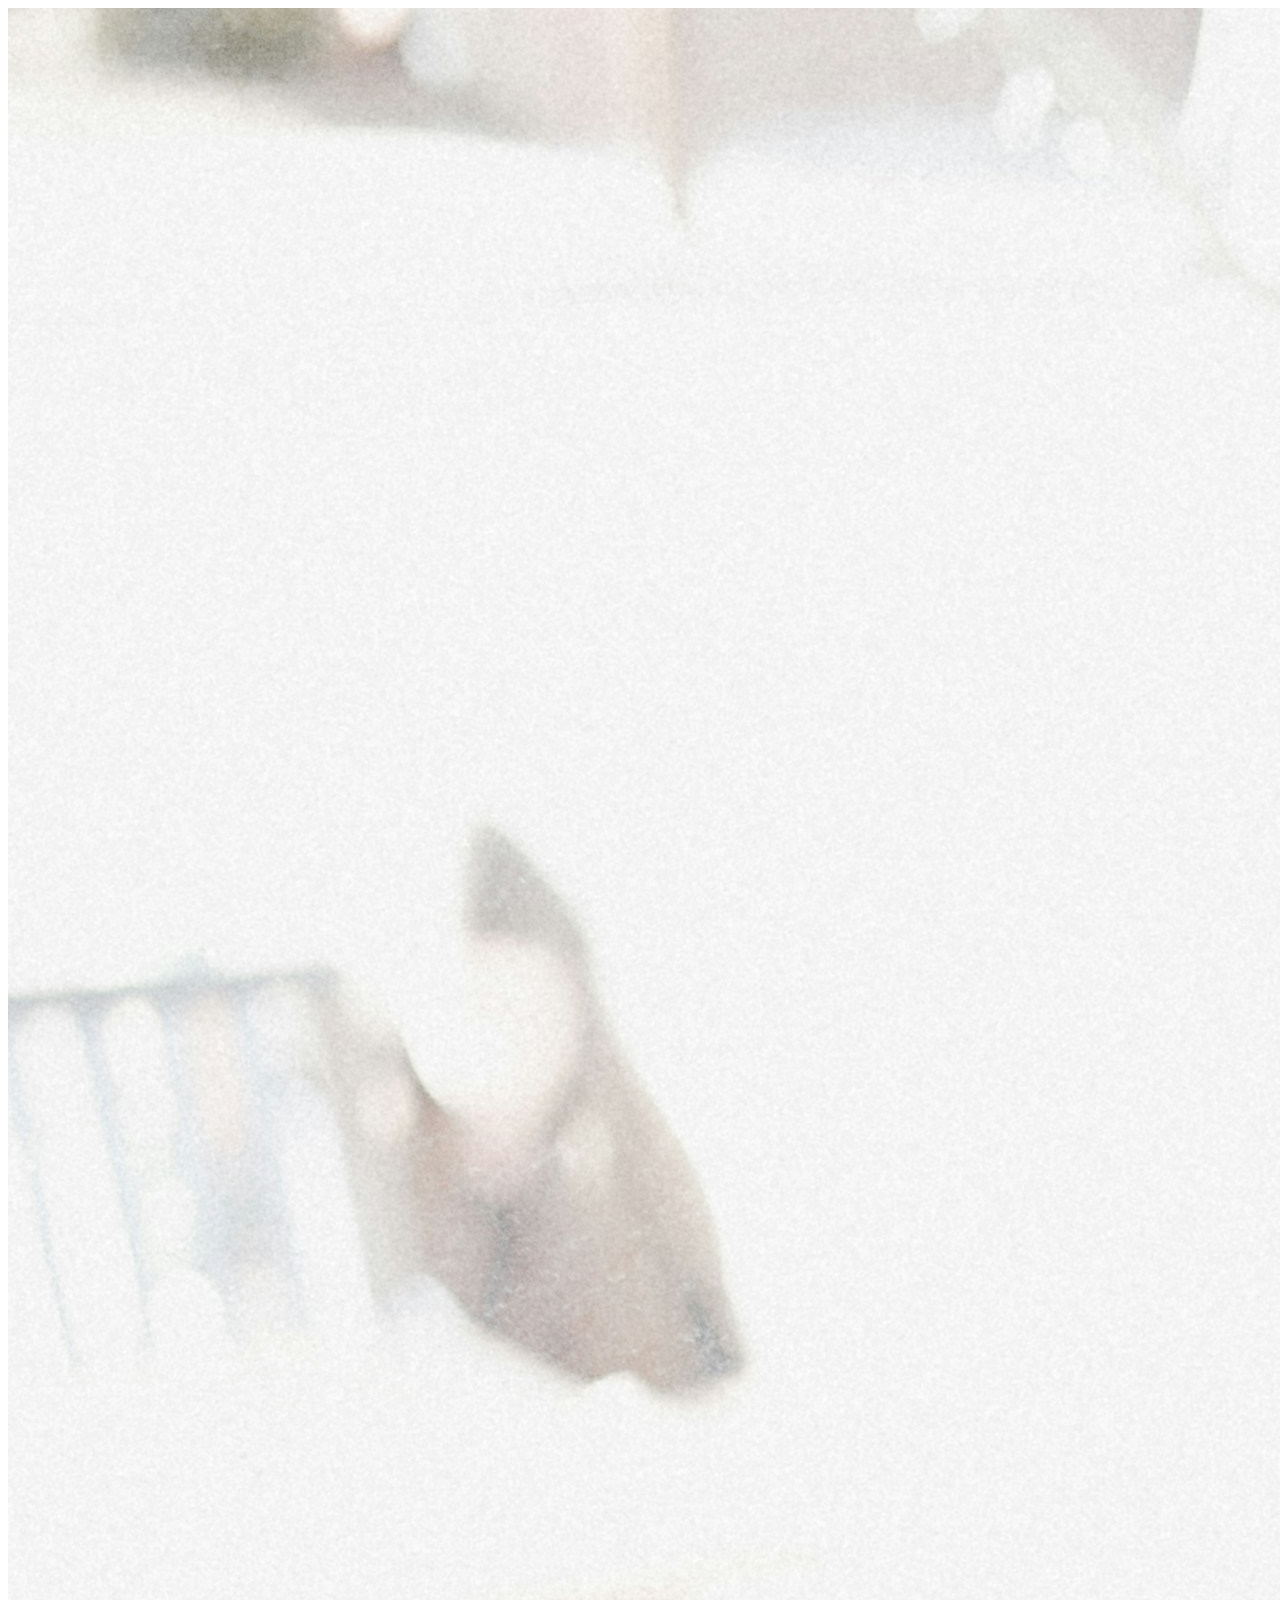
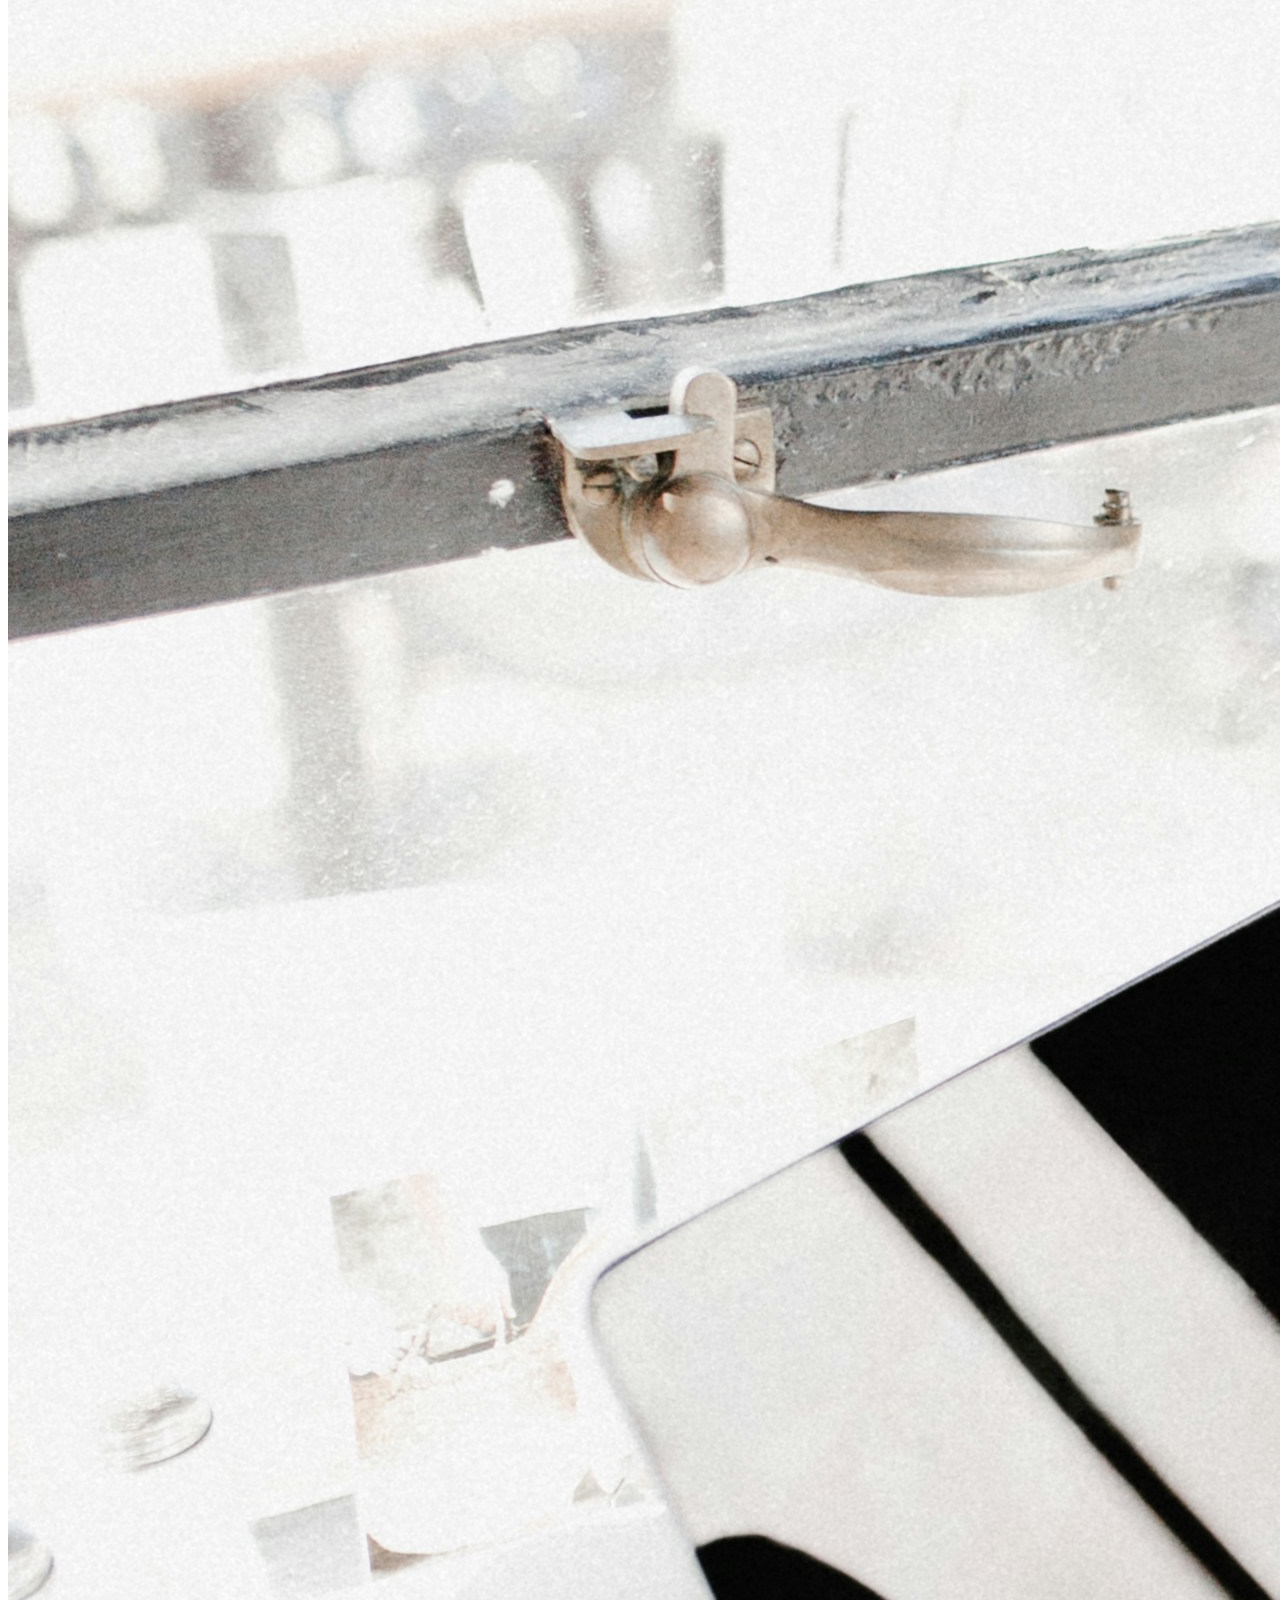
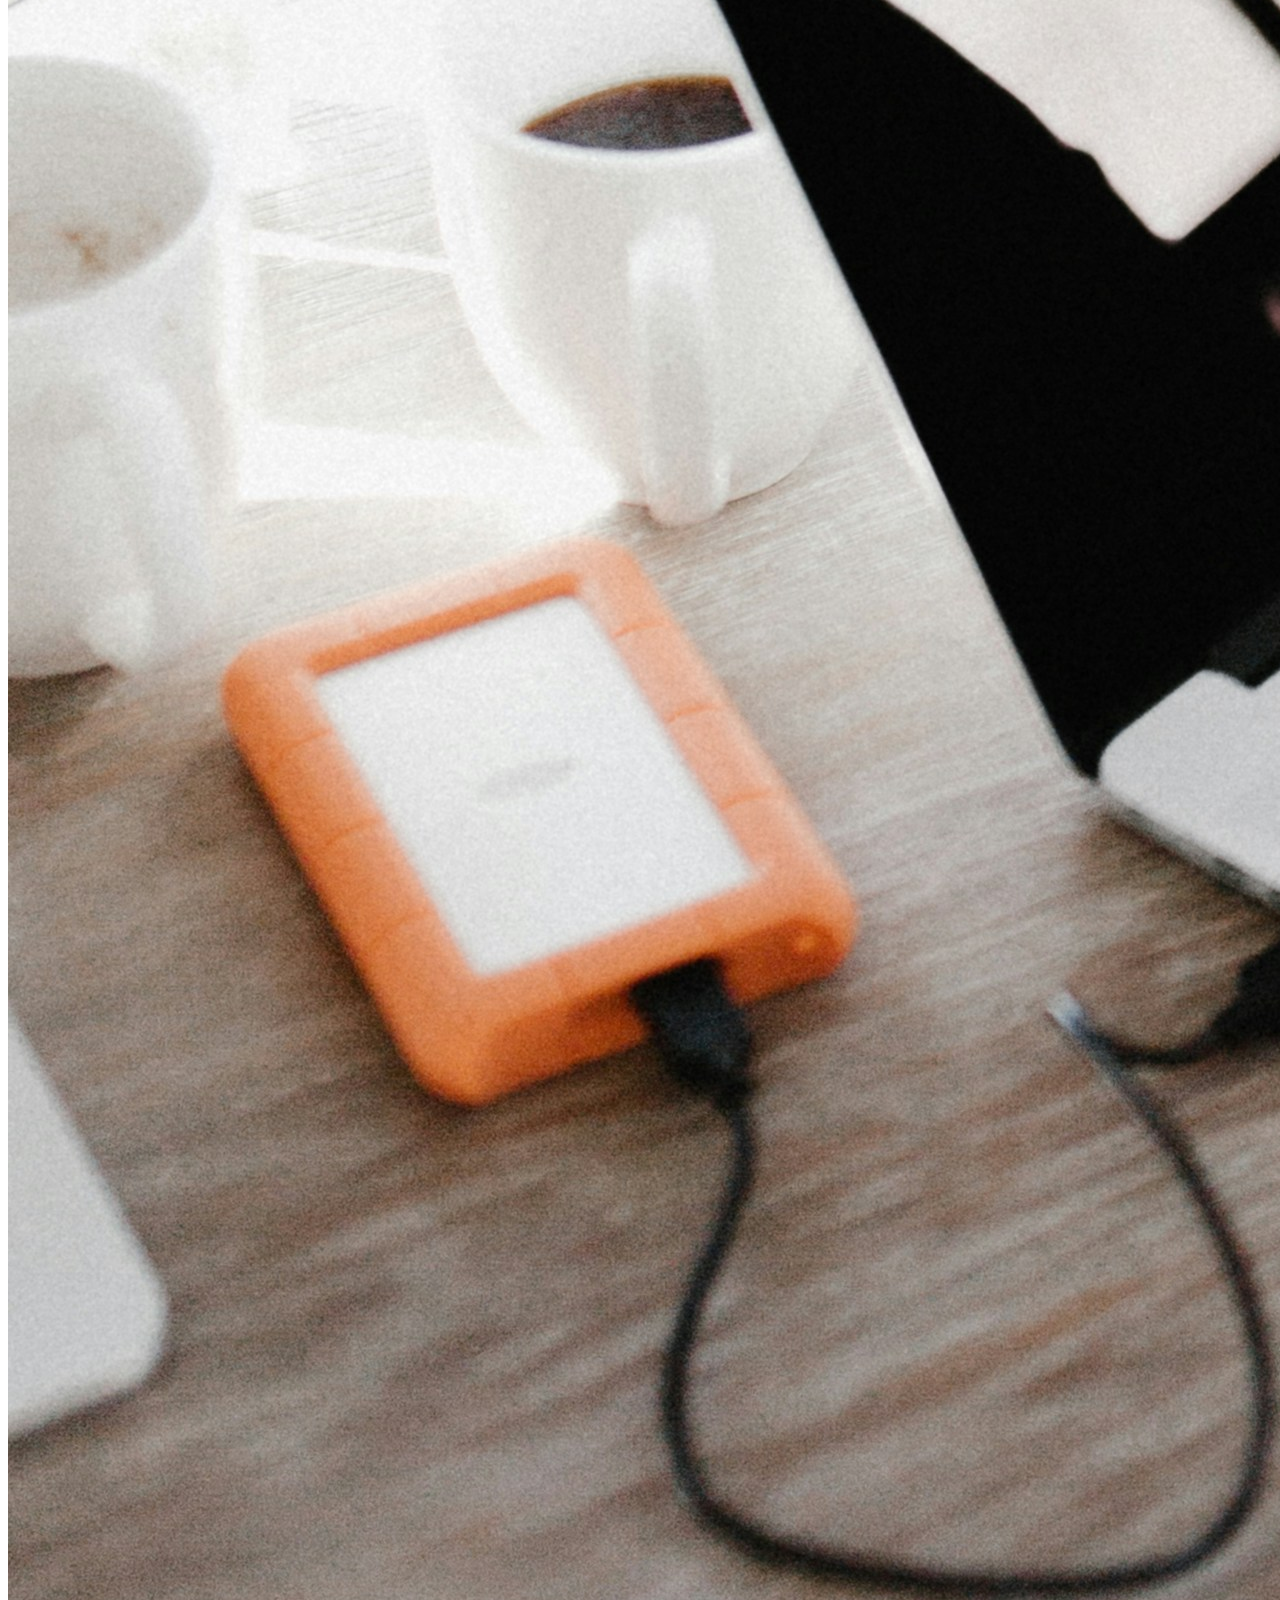
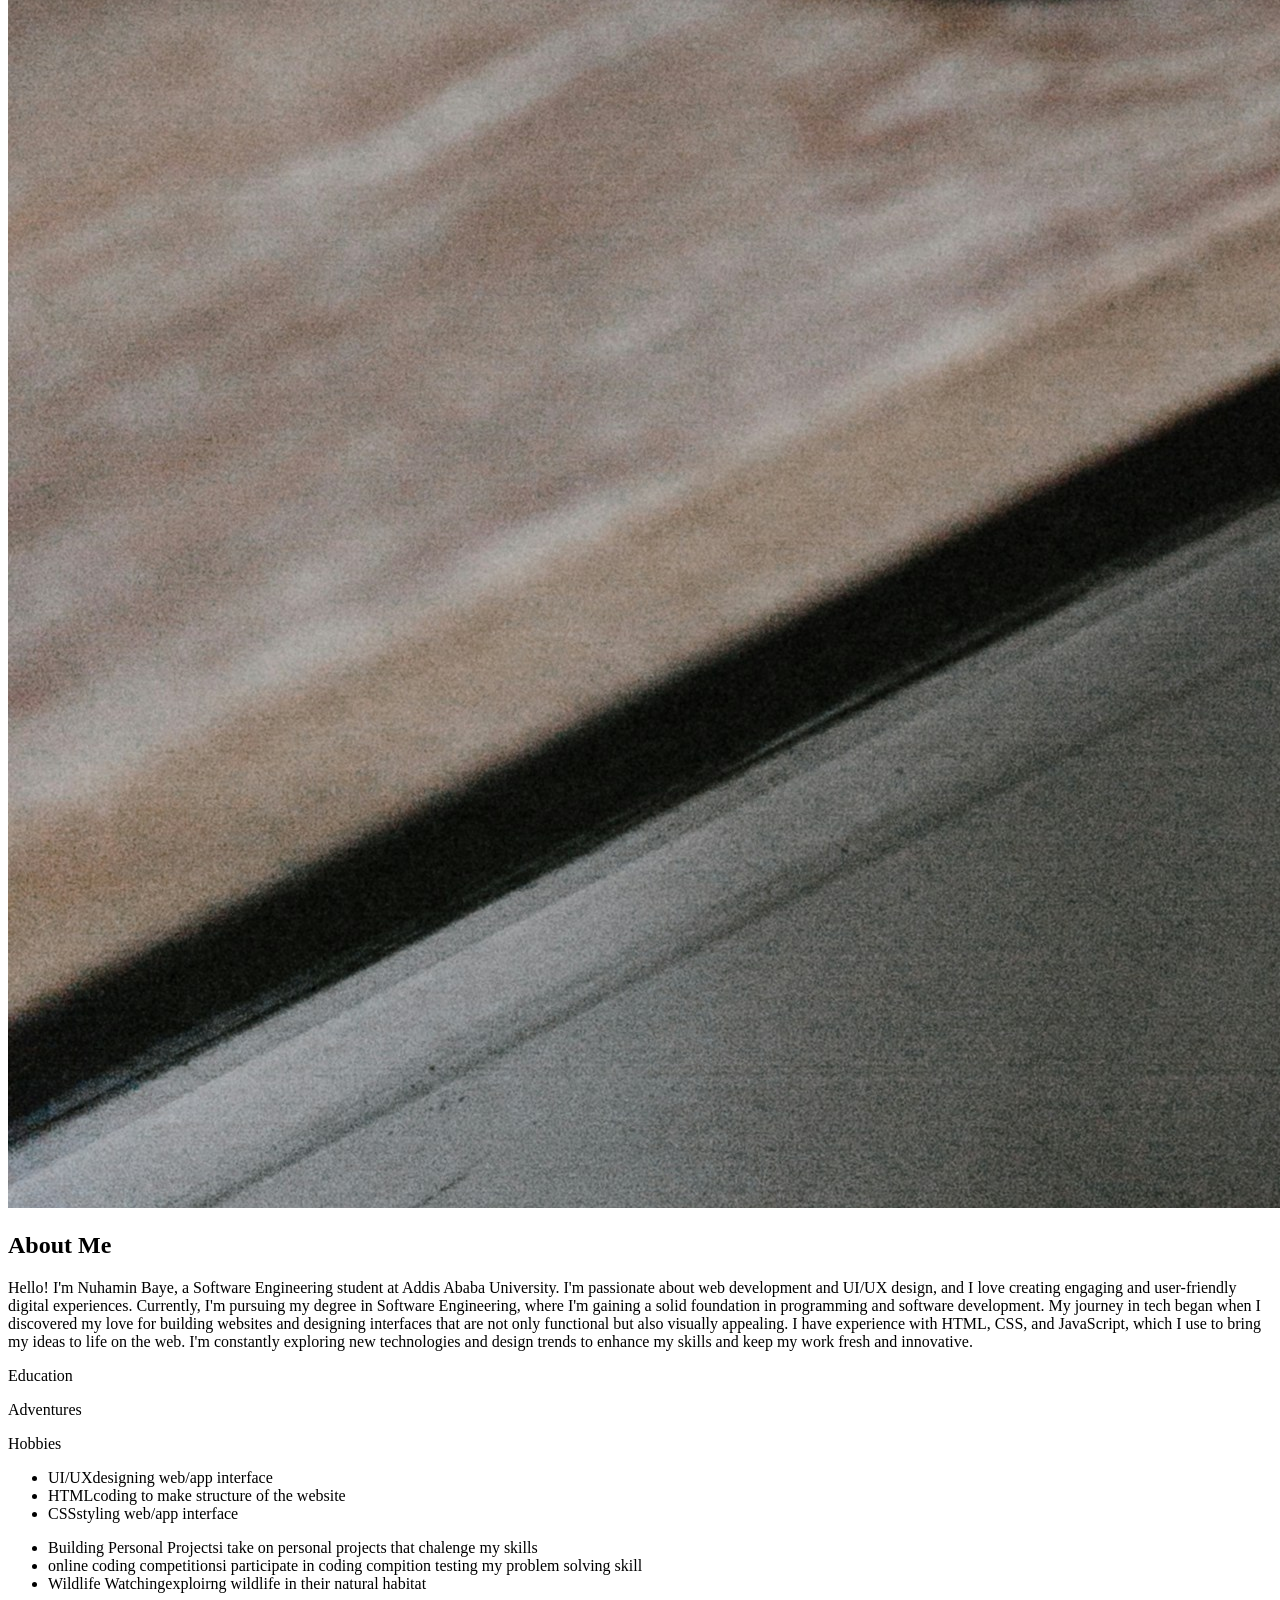
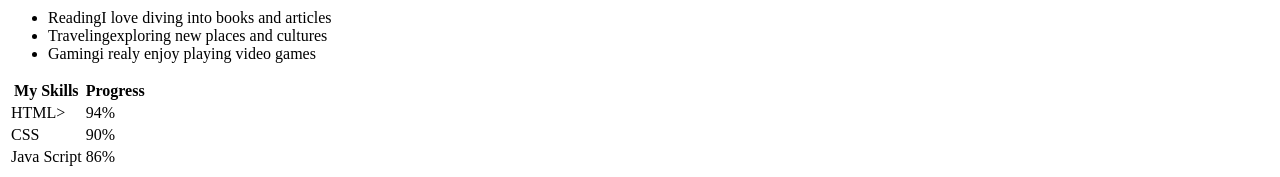
==== About.html @ 1605d27c "hello world" ====
<!DOCTYPE html>
<html lang="en">
<head>
    <meta charset="UTF-8">
    <meta name="viewport" content="width=device-width, initial-scale=1.0">
    <title>My Portfolio</title>
</head>
<body>
    <main>
        <div class="myimage">
            <img src="images/photo1.jpg" alt="This is my picture">
        </div>
    <article class="myinfo">
    <div class="aboutme">
        <h1 class="sub-title">About Me</h1>
        <p>
            Hello! I'm Nuhamin Baye, a Software Engineering student at Addis Ababa University.
            I'm passionate about web development and UI/UX design, 
            and I love creating engaging and user-friendly digital experiences.
            Currently, I'm pursuing my degree in Software Engineering, where I'm gaining a solid foundation in programming and software development.
            My journey in tech began when I discovered my love for building websites and designing interfaces that are not only functional but also visually appealing.
            I have experience with HTML, CSS, and JavaScript, which I use to bring my ideas to life on the web. 
            I'm constantly exploring new technologies and design trends to enhance my skills and keep my work fresh and innovative.
        </p>
    </div>
    <div class="tab-titles">
        <p class="tab-links active-link">Education</p>
        <p class="tab-links">Adventures</p>
        <p class="tab-links">Hobbies</p>
    </div>

    <div class="tab-contents active-tab">
        <ul>
            <li><span>UI/UX</span>designing web/app interface</li>
            <li><span>HTML</span>coding to make structure of the website</li>
            <li><span>CSS</span>styling web/app interface</li>
        </ul>
    </div>

    <div class="tab-contents id=Adventures">
        <ul>
            <li><span>Building Personal Projects</span>i take on personal projects that chalenge my skills</li>
            <li><span>online coding competitions</span>i participate in coding compition testing my problem solving skill</li>
            <li><span>Wildlife Watching</span>exploirng wildlife in their natural habitat</li>
        </ul>
    </div>

    <div class="tab-contents id=Hobbies">
        <ul>
            <li><span>Reading</span>I love diving into books and articles</li>
            <li><span>Traveling</span>exploring new places and cultures</li>
            <li><span>Gaming</span>i realy enjoy playing video games</li>
        </ul>
    </div>    
        <div class="container">
            <table>
                <thead>
                    <tr>
                        <th>My Skills</th>
                        <th>Progress</th>
                    </tr>
                </thead>
                <tbody>
                    <tr> 
                        <td>HTML></td>
                        <td>
                            <div class="progress-bar"></div>
                            <div class="html"><span>94%</span></div>
                    
                        </td>  
                    </tr>
                </tbody>
                <tbody>
                    <tr>
                        <td>CSS</td>
                        <td>
                            <div class="progress-bar"></div>
                            <div class="CSS"><span>90%</span></div>
                        </td>
                    </tr>
                    <tr>
                        <td>Java Script</td>
                        <td>
                            <div class="progress-bar"></div>
                            <div class="Java Script"><span>86%</span></div>
                        </td>
                    </tr>
                </tbody>    
    </table>
    </div>
</article>
 </main>
</body>
</html>
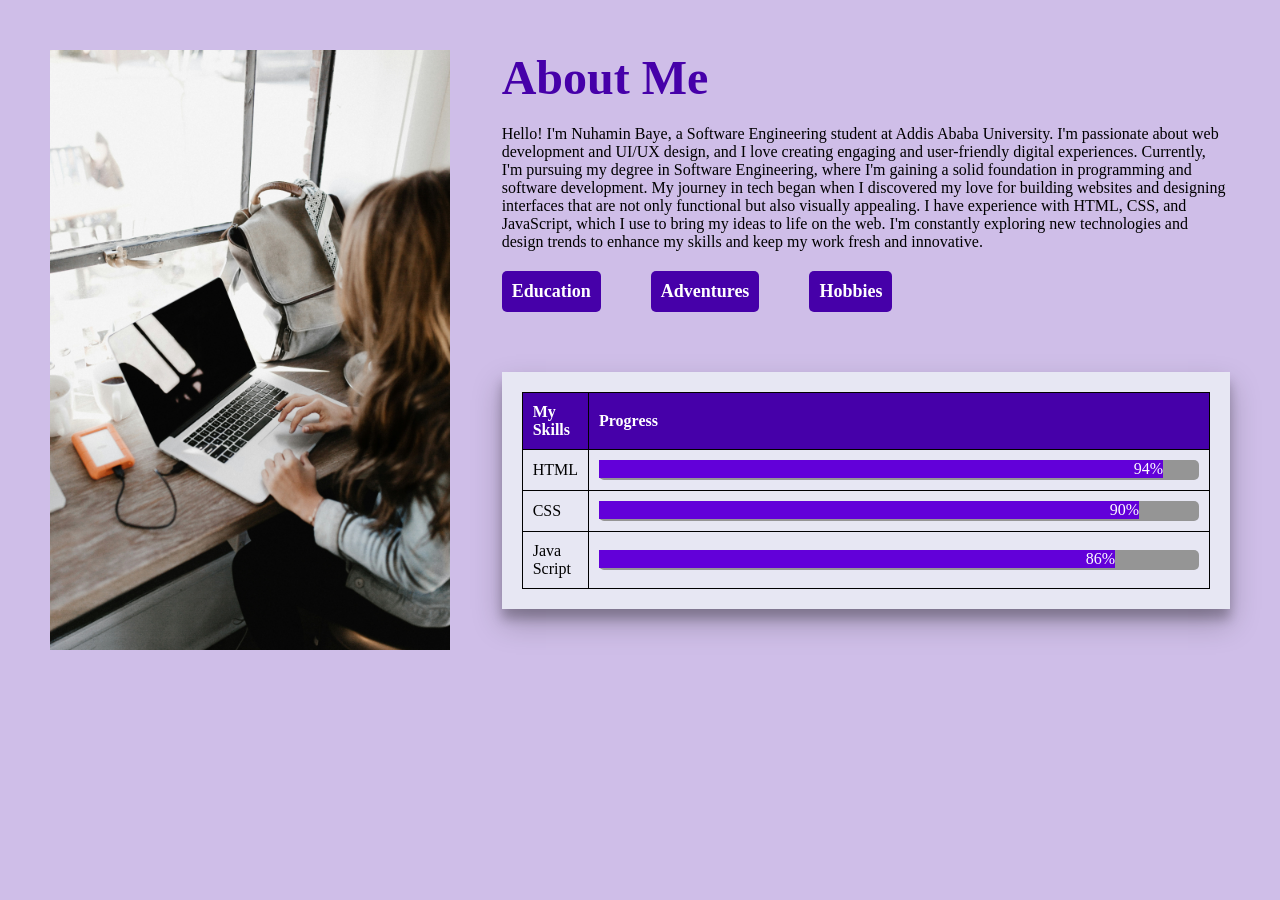
==== commit 92dd71ef: "Your commit message" ====
--- a/About.html
+++ b/About.html
@@ -4,15 +4,16 @@
     <meta charset="UTF-8">
     <meta name="viewport" content="width=device-width, initial-scale=1.0">
     <title>My Portfolio</title>
+    <link rel="stylesheet" href="style.css" >
 </head>
 <body>
-    <main>
+    <main class="Aboutpage">
         <div class="myimage">
             <img src="images/photo1.jpg" alt="This is my picture">
         </div>
     <article class="myinfo">
-    <div class="aboutme">
-        <h1 class="sub-title">About Me</h1>
+    <div onclick="backToPage()"class="aboutme">
+        <h1 id="sub-title">About Me</a></h1>
         <p>
             Hello! I'm Nuhamin Baye, a Software Engineering student at Addis Ababa University.
             I'm passionate about web development and UI/UX design, 
@@ -24,36 +25,36 @@
         </p>
     </div>
     <div class="tab-titles">
-        <p class="tab-links active-link">Education</p>
-        <p class="tab-links">Adventures</p>
-        <p class="tab-links">Hobbies</p>
+        <p class="tab-links" onclick="opentab('education')">Education</p>
+        <p class="tab-links" onclick="opentab('Adventures')">Adventures</p>
+        <p class="tab-links" onclick="opentab('Hobbies')">Hobbies</p>
     </div>
 
-    <div class="tab-contents active-tab">
+    <div class="tab-contents" id="education">
         <ul>
-            <li><span>UI/UX</span>designing web/app interface</li>
-            <li><span>HTML</span>coding to make structure of the website</li>
-            <li><span>CSS</span>styling web/app interface</li>
+            <li><span>UI/UX</span><br>designing web/app interface</li>
+            <li><span>HTML</span><br>coding to make structure of the website</li>
+            <li><span>CSS</span><br>styling web/app interface</li>
         </ul>
     </div>
 
-    <div class="tab-contents id=Adventures">
+    <div class="tab-contents" id= "Adventures">
         <ul>
-            <li><span>Building Personal Projects</span>i take on personal projects that chalenge my skills</li>
-            <li><span>online coding competitions</span>i participate in coding compition testing my problem solving skill</li>
-            <li><span>Wildlife Watching</span>exploirng wildlife in their natural habitat</li>
+            <li><span>Building Personal Projects</span><br>i take on personal projects that chalenge my skills</li>
+            <li><span>online coding competitions</span><br>i participate in coding compition testing my problem solving skill</li>
+            <li><span>Wildlife Watching</span><br>exploirng wildlife in their natural habitat</li>
         </ul>
     </div>
 
-    <div class="tab-contents id=Hobbies">
+    <div class="tab-contents" id="Hobbies">
         <ul>
-            <li><span>Reading</span>I love diving into books and articles</li>
-            <li><span>Traveling</span>exploring new places and cultures</li>
-            <li><span>Gaming</span>i realy enjoy playing video games</li>
+            <li><span>Reading</span><br>I love diving into books and articles</li>
+            <li><span>Traveling</span><br>exploring new places and cultures</li>
+            <li><span>Gaming</span><br>i realy enjoy playing video games</li>
         </ul>
-    </div>    
+    </div>
         <div class="container">
-            <table>
+            <table  class="skills">
                 <thead>
                     <tr>
                         <th>My Skills</th>
@@ -62,11 +63,11 @@
                 </thead>
                 <tbody>
                     <tr> 
-                        <td>HTML></td>
+                        <td>HTML</td>
                         <td>
-                            <div class="progress-bar"></div>
+                            <div class="progress-bar">
                             <div class="html"><span>94%</span></div>
-                    
+                        </div>
                         </td>  
                     </tr>
                 </tbody>
@@ -74,15 +75,17 @@
                     <tr>
                         <td>CSS</td>
                         <td>
-                            <div class="progress-bar"></div>
+                            <div class="progress-bar">
                             <div class="CSS"><span>90%</span></div>
+                        </div>
                         </td>
                     </tr>
                     <tr>
                         <td>Java Script</td>
                         <td>
-                            <div class="progress-bar"></div>
-                            <div class="Java Script"><span>86%</span></div>
+                        <div class="progress-bar">
+                            <div class="JavaScript"><span>86%</span></div>
+                        </div>
                         </td>
                     </tr>
                 </tbody>    
@@ -90,5 +93,6 @@
     </div>
 </article>
  </main>
+ <script src="script.js"></script>
 </body>
 </html>
--- a/style.css
+++ b/style.css
@@ -0,0 +1,910 @@
+*{
+    padding:0;
+    margin: 0;
+}
+body{
+    background-color: rgb(207, 190, 232);
+    color: white;
+    font-family: Roboto;
+}
+html {
+    scroll-behavior: smooth;
+}
+.header1{
+    padding: 30px;
+    margin-left: 40px;
+    margin-right: 40px;
+    
+}
+nav{
+    display: flex;
+    justify-content: space-between;
+    align-items: center;
+}
+#logo{
+    font-size:48px ;
+    color:rgb(70,0,169);
+}
+a.active,a:hover{
+     color: rgb(70,0,169);
+     transition:0.5s;
+}
+nav ul li a{
+    color:black;
+    padding:10px;
+    font-size: 30px;
+    text-decoration: none;
+}
+nav ul {
+    display:flex;
+    flex-direction: right;
+    list-style-type: none;
+}
+nav li{
+    margin-left: 20px;
+}
+.menu-icon i{
+    color:#fff;
+    font-size: 30px;
+    display:none;
+}
+main{
+    color:black;
+    display:grid;
+    padding: 50px;
+    grid-template-rows: 100px 300px 0px;
+    grid-template-columns: 3fr 2fr;
+    grid-template-areas: 
+    'header header'
+    'main aside'
+    'footer footer';
+}
+.picture img{
+
+    width:700px;
+    transition: 0.6s;
+}
+.picture img:hover{
+    opacity:0.8;
+}
+.item-1{ 
+    grid-area: header;
+}
+.item-2{
+    grid-area:main;
+}
+.item3{
+    grid-area:aside;
+}
+.item4{
+    grid-area: footer;
+}
+.Home{
+    margin-left:120px;
+}
+h1{
+    font-size: 48px;
+    font-family: Roboto;
+}
+.btn{
+    margin-top: 150px;
+    margin-left: 70px;
+    display: flex;
+    gap: 40px;
+}
+h3{
+    font-size:38px;
+    margin: 30px 0;
+}
+button{
+    background-color: rgb(70,0,169);
+    color:white;
+    padding: 10px;
+    border-radius: 5px;
+}
+.Home button{
+    cursor: pointer;
+}
+.icons{
+    margin-left: 70px;
+    font-size: 30px;
+    padding-top: 30px;
+}
+/* ---------------------------------------------homemobile--------------------------------------------------  */
+@media only screen and (max-width:768px){
+/* Mobile Styles */
+nav ul {
+    flex-direction: column;
+    max-height: 0;
+    overflow: hidden;
+    transition: max-height 0.5s ease;
+}
+nav ul li {
+    margin: 0; /* Remove margin for vertical layout */
+}
+.menu-icon i {
+    display: block; /* Show menu icon on mobile */
+}
+nav ul.show {
+    max-height: 300px; /* Adjust as needed */
+}
+
+main {
+color: black;
+display: grid;
+padding: 50px;
+grid-template-rows: 100px 300px 0px;
+grid-template-columns: 3fr 2fr;
+grid-template-areas: 
+'header header'
+'main aside'
+'footer footer';
+}
+
+    .picture img {
+        width: 80%; /* Full width on mobile */
+    }
+
+    h1 {
+        font-size: 32px;
+    }
+
+    .btn {
+        margin-top: 50px;
+        margin-left: 0;
+        flex-direction: row; /* Stack buttons */
+        gap: 20px;
+    }
+
+    h3 {
+        font-size: 28px;
+    }
+
+    .icons {
+        margin-left: 0;
+        font-size: 24px;
+    }
+
+}
+/* Landscape Orientation */
+@media only screen and (max-width: 768px) and (orientation: landscape) {
+    
+    .header1 {
+        padding: 20px;
+    }
+
+    main {
+        padding: 30px;
+        grid-template-columns: 1fr 1fr; /* Two column layout */
+    }
+
+    .btn {
+        flex-direction: row; /* Align buttons in a row */
+    }
+}
+@media only screen and (min-width: 768px) and (max-width: 1024px){
+    nav ul {
+        flex-direction: column;
+        max-height: 0;
+        overflow: hidden;
+        transition: max-height 0.5s ease;
+    }
+    nav ul li {
+        margin: 0; /* Remove margin for vertical layout */
+    }
+    .menu-icon i {
+        display: block; /* Show menu icon on mobile */
+    }
+    nav ul.show {
+        max-height: 300px; /* Adjust as needed */
+    }
+    
+    main {
+    color: black;
+    display: grid;
+    padding: 50px;
+    grid-template-rows: 100px 300px 0px;
+    grid-template-columns: 3fr 2fr;
+    grid-template-areas: 
+    'header header'
+    'main aside'
+    'footer footer';
+    }
+    
+        .picture img {
+            width: 80%; /* Full width on mobile */}
+}
+/* -------------------------------------about------------------------------------------------------*/
+.Aboutpage{
+    color:black;
+    display:grid;
+    padding: 50px;
+    grid-template-rows: 100px 300px 10px;
+    grid-template-columns: 2fr 3fr;
+    grid-template-areas: 
+    'header header'
+    'main aside'
+    'footer footer';
+}
+#sub-title{
+    color:rgb(70,0,169);
+    margin-bottom: 20px;
+    
+}
+.tab-titles p{
+    color:white;
+}
+.tab-titles{
+    display:flex;
+    margin:20px 0 40px;
+}
+.tab-links{
+    margin-right:50px;
+    font-size:18px;
+    font-weight:600;
+    cursor: pointer;
+    position: relative;
+    background-color: rgb(70,0,169);
+    padding: 10px;
+    border-radius: 5px;
+}
+.tab-links::after{
+    content: '';
+    width: 0;
+    height: 3px;
+    background:rgb(70,0,169);
+    position: absolute;
+    left:0;
+    bottom: -8px;
+    transition: 0.5s;
+}
+.tab-links.active-link::after{
+    width:50%;
+}
+.tab-contents ul li{
+    list-style:none;
+    margin:10px 0;
+}
+.tab-contents ul li span{
+    color:rgb(70,0,169);
+    font-size: 20px;
+}
+.tab-contents{
+    display:none;
+}
+.tab-contents.active-tab{
+   display:block; 
+}
+.myimage img{
+    width: 400px;
+}
+.container{
+    margin-top: 50px;
+    width: auto;
+    height:auto;
+    margin:60px auto;
+    color: #fff;
+    padding:20px;
+    box-shadow: 0 14px 28px rgba(0,0,0,0.25),0 10px 10px rgba(0,0,0,0.22);
+    background-color: rgb(231, 231, 243);
+}
+
+.sub-title{
+    padding: 30px;
+}
+.skills {
+    width: 100%;
+    border-collapse: collapse; 
+}
+.progress-bar{
+    background: #959595;
+    width: 600px;
+    height: 20px;
+    border-radius: 5px;
+}
+.container td{
+    list-style-type: none;
+    margin:20px 0;
+    padding:10px;
+    color:black;
+}
+.container th{
+    background-color:rgb(70,0,169);
+}
+.skills th, .skills td {
+    box-sizing: content-box;
+    padding: 10px;
+    text-align: left;
+    border: 1px solid black;
+} 
+.progress-bar div span{
+    display:flex;
+    justify-content: right;
+    color:white;
+} 
+@keyframes fill {
+    from {
+        width: 0;
+    }
+    to {
+        width: inherit; /* Uses the width set in individual classes */
+    }
+}
+
+.html {
+    width: 94%; /* Skill percentage */
+    background-color:  rgb(98,0,217); /* Red for HTML */
+    animation: html 3s;
+}
+
+.CSS {
+    width: 90%; /* Skill percentage */
+    background-color: rgb(98,0,217); /* Blue for CSS */
+    animation: CSS 3s;
+}
+
+.JavaScript {
+    width: 86%; /* Skill percentage */
+    background-color: rgb(98,0,217);
+    animation:JavaScript   3s;
+}
+/* ------------------------------------------------Aboutmobile------------------------------------- */
+/* Mobile Styles */
+@media only screen and (max-width: 768px) {
+    .Aboutpage {
+        padding: 20px;
+        grid-template-columns: 1fr; /* Single column layout */
+        grid-template-rows: auto; /* Adjust rows to auto */
+        grid-template-areas: 
+            'header'
+            'main'
+            'aside'
+            'footer';
+    }
+
+    #sub-title {
+        margin-bottom: 10px;
+    }
+
+    .tab-titles {
+        flex-direction: row; /* Stack tab titles horizontally */
+        margin: 15px 0 25px; /* Adjust margins */
+      
+    }
+
+    .tab-links {
+        margin-right: 0; /* Remove right margin */
+        font-size: 16px; /* Slightly smaller font size */
+        padding: 5px; /* Adjust padding */
+    }
+
+    .tab-contents ul li span {
+        font-size: 18px; /* Reduce font size for mobile */
+    }
+
+    .myimage img {
+        width: 100%; /* Responsive image */
+    }
+
+    .container {
+        margin: 20px auto; /* Reduce margin */
+        padding: 15px; /* Adjust padding */
+    }
+
+    .sub-title {
+        padding: 15px; /* Reduce padding */
+    }
+
+    .progress-bar {
+        width: 100%; /* Full width progress bar */
+    }
+
+    .container td, .container th {
+        padding: 8px; /* Adjust padding for cells */
+    }
+
+    .skills th, .skills td {
+        padding: 8px; /* Reduce padding */
+    }
+}
+
+/* Landscape Orientation */
+@media only screen and (max-width: 768px) and (orientation: landscape) {
+    .Aboutpage {
+        padding: 30px;
+        grid-template-columns: 1fr 1fr; /* Two columns layout */
+    }
+
+    .tab-titles {
+        margin: 15px 0 25px; /* Adjust margins */
+
+    }
+
+    .tab-links {
+        margin-right: 20px;
+        padding:10px; /* Space between tab links */
+        gap:20px;
+    }
+}
+/* --------------------------------------------------------------------------abouttablet------------------------------------------------------ */
+/* Tablet Styles */
+@media only screen and (min-width: 768px) and (max-width: 1024px) {
+    .Aboutpage {
+        padding: 30px;
+        grid-template-columns: 1fr; /* Single column layout */
+        grid-template-rows: auto; /* Adjust rows to auto */
+        grid-template-areas: 
+            'header'
+            'main'
+            'aside'
+            'footer';
+    }
+
+    #sub-title {
+        margin-bottom: 10px;
+    }
+
+    .tab-titles {
+        flex-direction:row; /* Stack tab titles Horizontally */
+        margin: 10px 0 20px;
+    }
+
+    .tab-links {
+        margin-right: 20px; /* Reduce right margin */
+        font-size: 16px; /* Slightly smaller font size */
+        padding: 8px; /* Adjust padding */
+    }
+
+    .tab-contents ul li span {
+        font-size: 18px; /* Reduce font size for mobile */
+    }
+
+    .myimage img {
+        width: 100%; /* Responsive image */
+    }
+
+    .container {
+        margin: 20px auto; /* Reduce margin */
+        padding: 15px; /* Adjust padding */
+    }
+
+    .sub-title {
+        padding: 20px; /* Reduce padding */
+    }
+
+    .progress-bar {
+        width: 100%; /* Full width progress bar */
+    }
+
+    .container td, .container th {
+        padding: 8px; /* Adjust padding for cells */
+    }
+
+    .skills th, .skills td {
+        padding: 8px; /* Reduce padding */
+    }
+}
+
+/* Landscape Orientation */
+@media only screen and (min-width: 768px) and (max-width: 1024px) and (orientation: landscape) {
+    .Aboutpage {
+        padding: 40px;
+        grid-template-columns: 1fr 1fr; /* Two columns layout */
+    }
+
+    .tab-titles {
+        margin: 15px 0 25px; /* Adjust margins */
+    }
+
+    .tab-links {
+        margin-right: 30px; /* Space between tab links */
+    }
+}
+
+/* --------------------------------Services--------------------------------------------------- */
+.allservices {
+    display: flex;
+    flex-wrap: wrap; /* Allow items to wrap */
+    gap: 70px;
+    justify-content: center;
+    height: auto;
+    margin: 40px 80px;
+}
+
+.services {
+    border: solid rgb(217, 194, 238);
+    border-radius: 5px;
+    padding: 20px;
+    box-sizing: border-box;
+    color: black;
+    background-color: rgb(232, 220, 244);
+    margin: 30px;
+    flex: 1 1 300px; /* Allow growth and set a base width */
+    min-height: 300px; /* Set a minimum height for uniformity */
+}
+
+#sub-title2 {
+    margin-left: 95px;
+    color: rgb(70, 0, 169);
+    margin-bottom: 20px;
+    margin-top: 20px;
+}
+
+.services h2 {
+    color: rgb(70, 0, 169);
+}
+
+.services p {
+    margin-bottom: 20px;
+    margin-top: 20px;
+    font-size: large;
+}
+
+.services i {
+    font-size: 30px;
+    margin-bottom: 20px;
+}
+
+/* Media Queries for Responsiveness */
+@media (max-width: 600px) { /* Mobile Portrait */
+    .allservices {
+        flex-direction: column; /* Stack in one column */
+    }
+    .services {
+        flex: 1 1 100%;
+        max-width: 400px; 
+    }
+}
+
+@media (min-width: 601px) and (max-width: 900px) { 
+    .allservices {
+        flex-direction: row; 
+    }
+    .services {
+        flex: 1 1 calc(50% - 60px); 
+    }
+}
+
+/* -----------------------------------------portfolio----------------------------- */
+#myworks{
+    display:flex;
+    gap: 50px;
+    padding:60px 40px;
+}
+#Portfolio{
+     padding:60px;
+     color:rgb(70,0,169); 
+    
+}
+audio{
+    margin-left: 50px;
+}
+.portfoliobutton{
+    margin-left: 840px;
+}
+.myvideos {
+    flex: 1 1 calc(33% - 20px); /* 3 videos per row */
+    max-width: calc(33% - 20px); /* Limit max width */
+}
+video {
+    width: 100%; /* Make video responsive */
+    height: auto; /* Maintain aspect ratio */
+}
+/* --------------------------------------------------portfoliomobile------------------------------------ */
+/* Mobile Styles */
+@media only screen and (max-width: 768px) {
+    #myworks {
+        flex-direction: column; /* Stack items vertically */
+        gap: 20px; /* Reduced gap */
+        padding: 20px; 
+    }
+
+    #Portfolio {
+        padding: 20px; /* Reduce padding */
+        color:rgb(70,0,169); /* Maintain color */
+        font-size: 20px; /* Adjust font size */
+    }
+
+    audio {
+        margin-left: 0; 
+        width: 50%; 
+    }
+
+    .portfoliobutton {
+        margin-left: 0;
+        text-align: center;
+        display: block; 
+        margin-top: 20px; 
+    }
+}
+
+/* Landscape Orientation */
+@media only screen and (max-width: 768px) and (orientation: landscape) {
+    #myworks {
+        flex-direction: row;
+        gap: 30px; /* Adjust gap */
+        padding: 40px; /* Reduce padding */
+    }
+    .myvideos {
+        flex: 1 1 calc(33% - 20px); /* 3 videos per row */
+        max-width: calc(33% - 20px); /* Limit max width */
+    }
+    video {
+        width: 100%; /* Make video responsive */
+        height: auto; /* Maintain aspect ratio */
+    }
+    audio {
+        margin-left: 0; /* Remove left margin for audio */
+        width: 50%; /* Full width for audio */
+        margin-bottom: 20px; /* Add spacing below audio */
+    }
+    #myworks {
+        padding: 30px; /* Maintain padding */
+        gap: 30px; /* Slightly larger gap */
+    }
+
+    #Portfolio {
+        padding: 30px; /* Adjust padding */
+    }
+
+    .portfoliobutton {
+        margin-left: 0; /* Ensure no left margin */
+    }
+}
+/* ----------------------------------------------------portfoliotablet----------------------------- */
+/* Tablet Styles */
+@media only screen and (min-width: 768px) and (max-width: 1024px) {
+    #myworks {
+        flex-direction: row;
+        flex-wrap: wrap; /* Stack items vertically in portrait */
+        gap: 30px; /* Adjust gap */
+        padding: 40px; /* Reduce padding */
+    }
+    .myvideos {
+        flex: 1 1 calc(33% - 20px); /* 3 videos per row */
+        max-width: calc(33% - 20px); /* Limit max width */
+    }
+    video {
+        width: 100%; /* Make video responsive */
+        height: auto; /* Maintain aspect ratio */
+    }
+    
+    #Portfolio {
+        padding: 30px; /* Adjust padding */
+        font-size: 24px; /* Adjust font size */
+    }
+
+    audio {
+        margin-left: 0; /* Remove left margin for audio */
+        width: 50%; /* Full width for audio */
+        margin-bottom: 20px; /* Add spacing below audio */
+    }
+    .portfoliobutton {
+        margin-left: 0; 
+        text-align: center; /* Center button text */
+        display: block; /* Display as block for full width */
+        margin-top: 20px; /* Add margin for spacing */
+    }
+}
+
+/* Landscape Orientation */
+@media only screen and (min-width: 768px) and (max-width: 1024px) and (orientation: landscape) {
+    #myworks {
+        flex-direction: row; /* Maintain horizontal layout */
+        gap: 40px; /* Adjust gap */
+        padding: 50px; /* Maintain padding */
+    }
+
+    #Portfolio {
+        padding: 40px; /* Adjust padding */
+    }
+
+    .portfoliobutton {
+        margin-left: 0; /* Ensure no left margin */
+    }
+}
+/* --------------------------------------------contact----------------------------------- */
+.contactme{
+    display: flex;
+    justify-content: center;
+    gap:200px;
+}
+.contact-right form {
+    width:700px;
+ /* Optional: limits the form width */
+    margin: auto; /* Center the form */
+}
+#download-cv  a{
+   color:white;
+   text-decoration: none;
+}
+.contact-right input[type="text"],
+.contact-right input[type="email"],
+.contact-right textarea {
+    width: 100%; /* Full width */
+    height: 40px; /* Increase height */
+    font-size: 18px; /* Larger font size */
+    padding: 10px; /* Add padding for comfort */
+    margin-bottom: 15px; /* Space between elements */
+}
+.contact-left button{
+    margin-left: 40px;
+}
+.contact-right textarea {
+    height: 200px; /* Increase height for textarea */
+}
+
+.contact-right button {
+    padding: 10px 15px; /* Increase button size */
+    font-size: 18px; /* Larger font size */
+    cursor: pointer; /* Change cursor on hover */
+}
+.contact-left{
+    font-size: xx-large;
+    padding: 20px;
+}
+.contact-left p{
+    padding: 20px;
+}
+.social-icons{
+    padding: 20px;
+}
+#contact{
+      margin-left:100px ;
+      margin-top: 50px;
+      color: rgb(70,0,169);
+}
+footer{
+    background-color: rgb(70,0,169);
+    padding: 20px;
+    text-align: center;
+    margin-top: 160px;
+}
+/* ---------------------------------------------------contactmobile---------------------------------------- */
+/* Mobile Styles */
+@media only screen and (max-width: 768px) {
+    .contactme {
+        flex-direction: column; /* Stack elements vertically */
+        justify-content: center;
+        gap: 20px; /* Reduce gap */
+    }
+
+    .contact-right form {
+        width: 90%; /* Responsive width */
+        margin: auto; /* Center the form */
+    }
+
+    .contact-right input[type="text"],
+    .contact-right input[type="email"],
+    .contact-right textarea {
+        font-size: 16px; /* Adjust font size */
+        height: 35px; /* Adjust height */
+        padding: 8px; /* Adjust padding */
+    }
+
+    .contact-left button {
+        margin-left: 0; /* Remove left margin */
+        text-align: center; /* Center button text */
+    }
+
+    .contact-right textarea {
+        height: 150px; /* Adjust height for textarea */
+    }
+
+    .contact-right button {
+        padding: 8px 12px; /* Adjust button padding */
+        font-size: 16px; /* Adjust button font size */
+    }
+
+    .contact-left {
+        font-size: large; /* Reduce font size */
+        padding: 15px; /* Adjust padding */
+    }
+
+    .contact-left p {
+        padding: 10px; /* Adjust padding */
+    }
+
+    .social-icons {
+        padding: 15px; /* Adjust padding */
+    }
+
+    #contact {
+        margin-left: 0; /* Remove left margin */
+        margin-top: 30px; /* Adjust top margin */
+        color: rgb(70,0,169); /* Maintain color */
+        text-align: center; /* Center text */
+    }
+}
+
+/* Landscape Orientation */
+@media only screen and (max-width: 768px) and (orientation: landscape) {
+    .contactme {
+        flex-direction: row; /* Maintain horizontal layout */
+        gap: 40px; /* Adjust gap */
+        padding: 10px; /* Add padding */
+    }
+
+    .contact-right form {
+        width: 80%; /* Maintain form width */
+    }
+
+    #contact {
+        margin-left: 10px; /* Adjust left margin */
+        margin-top: 20px; /* Adjust top margin */
+    }
+}
+/* ------------------------------------------------contacttablet------------------------------------ */
+/* Tablet Styles */
+@media only screen and (min-width: 768px) and (max-width: 1024px) {
+    .contactme {
+        flex-direction: column; /* Stack elements vertically in portrait */
+        justify-content: center;
+        gap: 40px; /* Reduce gap */
+    }
+
+    .contact-right form {
+        width: 90%; /* Responsive width */
+        margin: auto; /* Center the form */
+    }
+
+    .contact-right input[type="text"],
+    .contact-right input[type="email"],
+    .contact-right textarea {
+        font-size: 16px; /* Slightly smaller font size */
+        padding: 8px; /* Adjust padding */
+    }
+
+    .contact-left button {
+        margin-left: 0; /* Remove left margin */
+        text-align: center; /* Center button text */
+    }
+
+    .contact-right textarea {
+        height: 150px; /* Adjust height for textarea */
+    }
+
+    .contact-right button {
+        padding: 8px 12px; /* Adjust button padding */
+        font-size: 16px; /* Adjust button font size */
+    }
+
+    .contact-left {
+        font-size: large; /* Reduce font size */
+        padding: 15px; /* Adjust padding */
+    }
+
+    .contact-left p {
+        padding: 15px; /* Adjust padding */
+    }
+
+    .social-icons {
+        padding: 15px; /* Adjust padding */
+    }
+
+    #contact {
+        margin-left: 20px; /* Reduce left margin */
+        margin-top: 30px; /* Reduce top margin */
+    }
+}
+
+/* Landscape Orientation */
+@media only screen and (min-width: 768px) and (max-width: 1024px) and (orientation: landscape) {
+    .contactme {
+        flex-direction: row; /* Maintain horizontal layout */
+        gap: 100px; /* Adjust gap */
+        padding: 20px; /* Add padding */
+    }
+
+    .contact-right form {
+        width: 60%; /* Maintain form width */
+    }
+
+    #contact {
+        margin-left: 50px; /* Adjust left margin */
+        margin-top: 30px; /* Adjust top margin */
+    }
+}
+/* ================================= */
+   
+    
